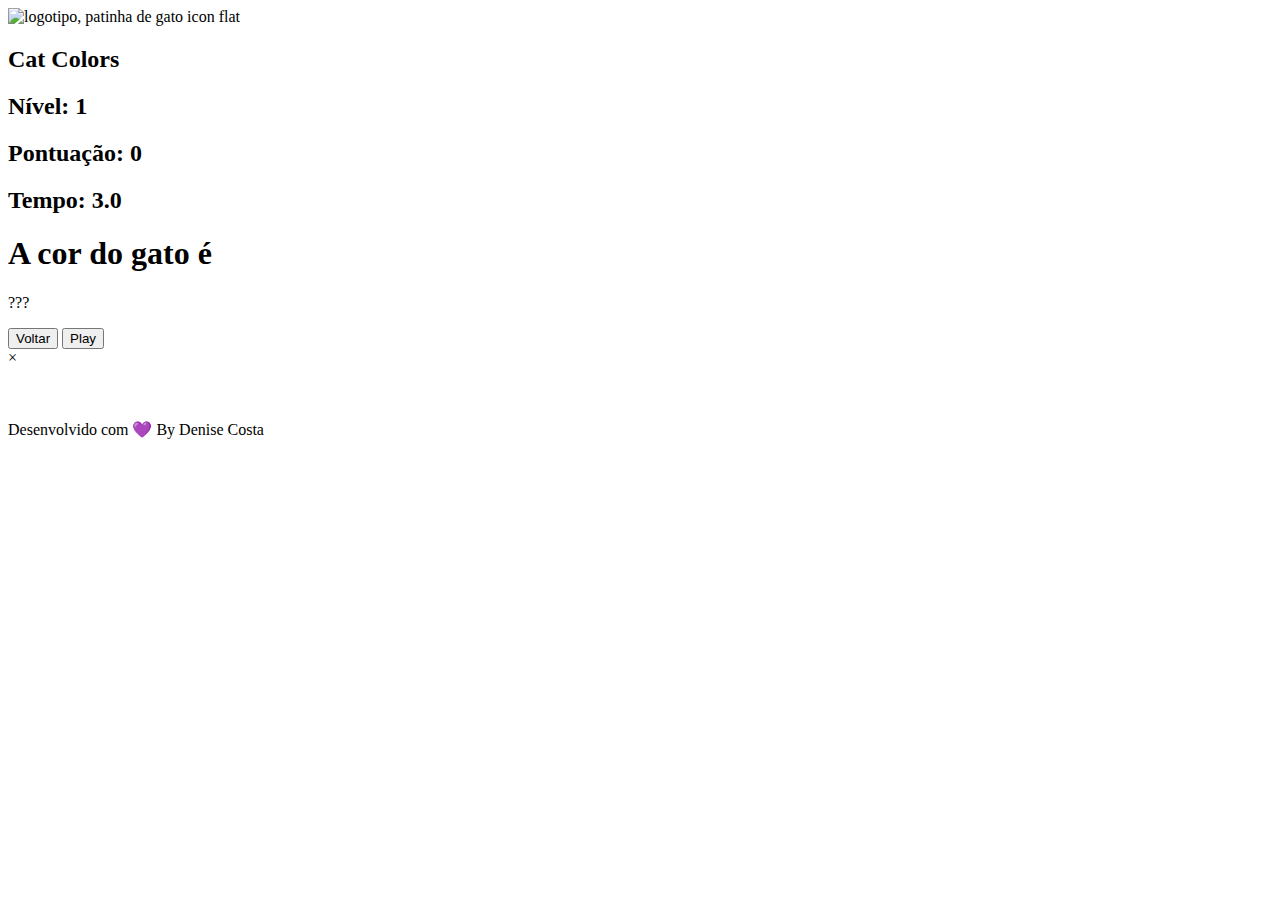
==== game.html @ 740d6d8e "feat: criado o arquivo html do jogo,contendo header,main,footer, botão para voltar a página anterior" ====
<!DOCTYPE html>
<html lang="pt-br">

<head>
    <meta charset="UTF-8">
    <meta name="viewport" content="width=device-width, initial-scale=1.0">
    <link rel="stylesheet" href="./css/game.css">
    <link rel="stylesheet" href="./css/reset.css">
    <title>Cat Colors</title>
</head>

<body>
    <header>
        <div class="branding">
            <img class="logo" src="./assets/logo.svg" alt="logotipo, patinha de gato icon flat">
            <h2>Cat Colors</h2>
        </div>

        <div class="acompanhamento">
            <h2 id="level">Nível: 1</h2>
            <h2 id="score">Pontuação: 0</h2>
            <h2 id="timer">Tempo: 3.0</h2>
        </div>
    </header>
    <main>
        <div class="palavraSorteada">
            <h1>A cor do gato é</h1>
            <p id="nameColor">???</p>
            <a href="./index.html"><button id="backButton">Voltar</button></a>
            <button id="playButton">Play</button>

        </div>
        <div class="grid-container">
            <div class="grid-item position-1"></div>
            <div class="grid-item position-2"></div>
            <div class="grid-item position-3"></div>
            <div class="grid-item position-4"></div>
            <div class="grid-item position-5"></div>
            <div class="grid-item position-6"></div>
            <div class="grid-item position-7"></div>
            <div class="grid-item position-8"></div>
            <div class="grid-item position-9"></div>
        </div>
        <div id="modal" class="modal">
            <div class="modal-content">
                <span class="close">&times;</span>
                <h2 id="modal-title"></h2>
                <br>
                <p id="modal-message"></p>
                <p id="modal-score"></p>
                <p id="modal-level"></p>
            </div>
        </div>

    </main>
    <footer>
        <p>Desenvolvido com <span class="heart">&#128156;</span> By Denise Costa</p>
    </footer>

    <script src="./scripts/game.js"></script>
</body>

</html>
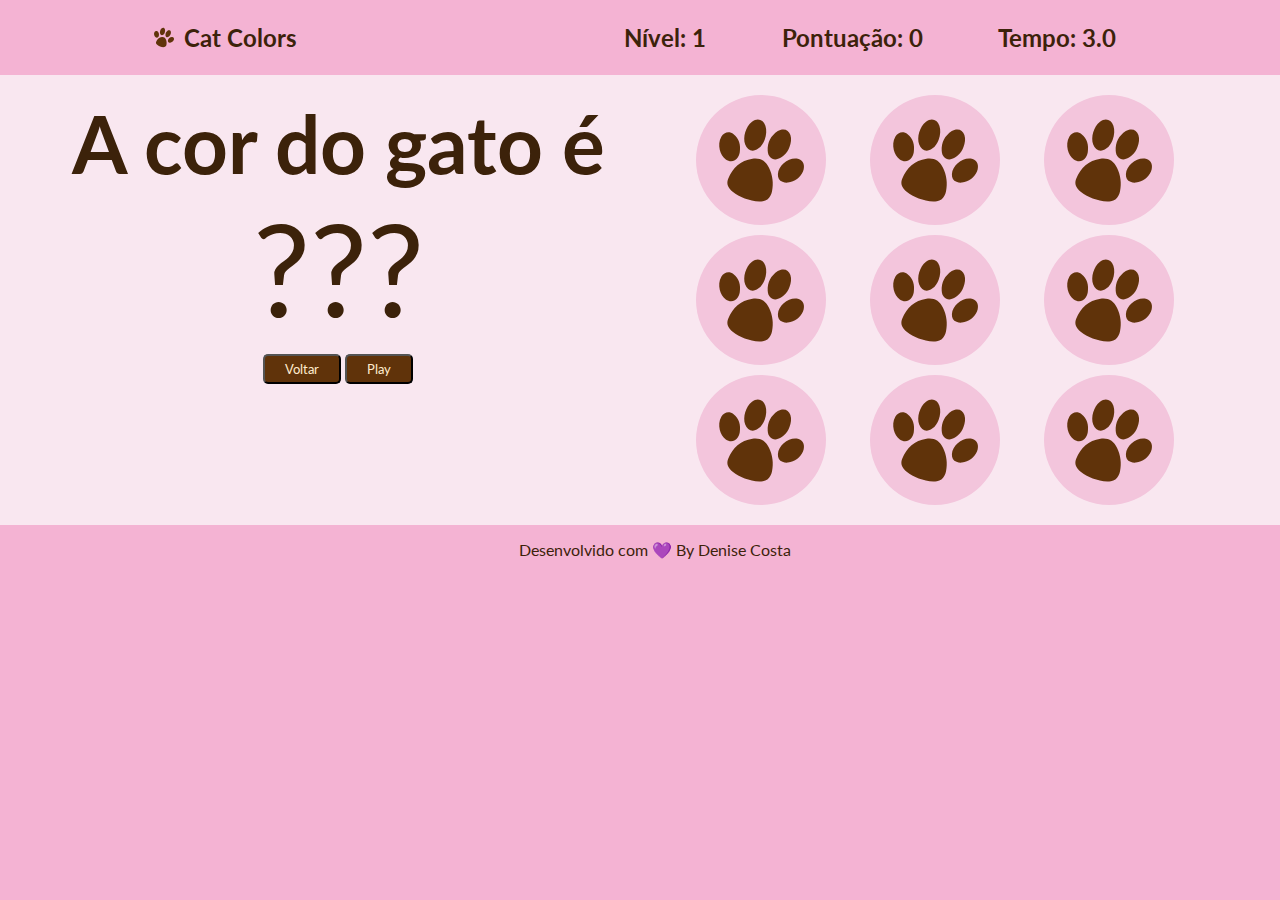
==== commit e9354c1f: "Alterado a posição do script para o head usando o defer" ====
--- a/game.html
+++ b/game.html
@@ -6,6 +6,7 @@
     <meta name="viewport" content="width=device-width, initial-scale=1.0">
     <link rel="stylesheet" href="./css/game.css">
     <link rel="stylesheet" href="./css/reset.css">
+    <script src="./scripts/game.js" defer ></script>
     <title>Cat Colors</title>
 </head>
 
@@ -56,8 +57,6 @@
     <footer>
         <p>Desenvolvido com <span class="heart">&#128156;</span> By Denise Costa</p>
     </footer>
-
-    <script src="./scripts/game.js"></script>
 </body>
 
 </html>--- a/css/game.css
+++ b/css/game.css
@@ -0,0 +1,138 @@
+header {
+    display: flex;
+    width: 100vw;
+    height: 5vh;
+    justify-content: space-around;
+    align-items: center;
+    padding: 15px 0;
+    background-color: #f4b3d3;
+}
+
+.logo {
+    width: 20px;
+    height: auto;
+}
+
+.branding {
+    display: flex;
+    width: 12vw;
+    justify-content: space-between;
+    flex-wrap: nowrap;
+}
+
+.acompanhamento {
+    display: flex;
+    width: 40vw;
+    justify-content: space-between;
+    flex-wrap: nowrap;
+}
+
+h2 {
+    margin: 0 10px;
+}
+
+main {
+    background-color: rgb(249, 231, 240);
+    text-align: center;
+    display: flex;
+    margin: 0 auto;
+    justify-content: space-evenly;
+    flex-wrap: wrap;
+    width: 100vw;
+    height: auto;
+}
+
+.palavraSorteada {
+    padding: 20px;
+}
+
+h1 {
+    font-size: 5rem;
+}
+
+#nameColor {
+    font-size: 8rem;
+}
+
+.grid-container {
+    padding: 20px;
+    display: grid;
+    grid-template-columns: repeat(3, 1fr);
+    /* Cria 3 colunas de largura igual */
+    grid-template-rows: repeat(3, 1fr);
+    /* Cria 3 linhas de altura igual */
+    grid-gap: 10px;
+    /* Espaçamento entre as células */
+    width: 40vw;
+    /* Largura do container */
+    height: auto;
+    /* Altura do container */
+}
+
+.grid-item {
+    width: 130px;
+    height: 130px;
+    background-size: cover;
+    background-position: center;
+    background-image: url(../assets/grid-item-modelo.svg);
+    border-radius: 50%;
+
+}
+
+.position-1 {
+    grid-row: 1;
+    grid-column: 1;
+}
+
+.position-2 {
+    grid-row: 2;
+    grid-column: 3;
+}
+
+/* modal */
+.modal {
+    display: none;
+    position: fixed;
+    z-index: 1;
+    left: 0;
+    top: 0;
+    width: 100%;
+    height: 100%;
+    overflow: auto;
+    background-color: rgba(0, 0, 0, 0.5);
+}
+
+.modal-content {
+    background-color: blanchedalmond;
+    margin: 15% auto;
+    padding: 40px;
+    border-radius: 20px;
+    outline: 3px #60330a dashed;
+    outline-offset: -10px;
+    width: fit-content;
+    color: #3c220a;
+}
+
+.close {
+    color: #60330a;
+    float: right;
+    font-size: 28px;
+    font-weight: bold;
+    cursor: pointer;
+}
+
+.close:hover,
+.close:focus {
+    color: #3c220a;
+    text-decoration: none;
+    cursor: pointer;
+}
+
+footer {
+    width: 100vw;
+    height: auto;
+    margin: 0 auto;
+    text-align: center;
+    padding: 15px;
+    background-color: #f4b3d3;
+}